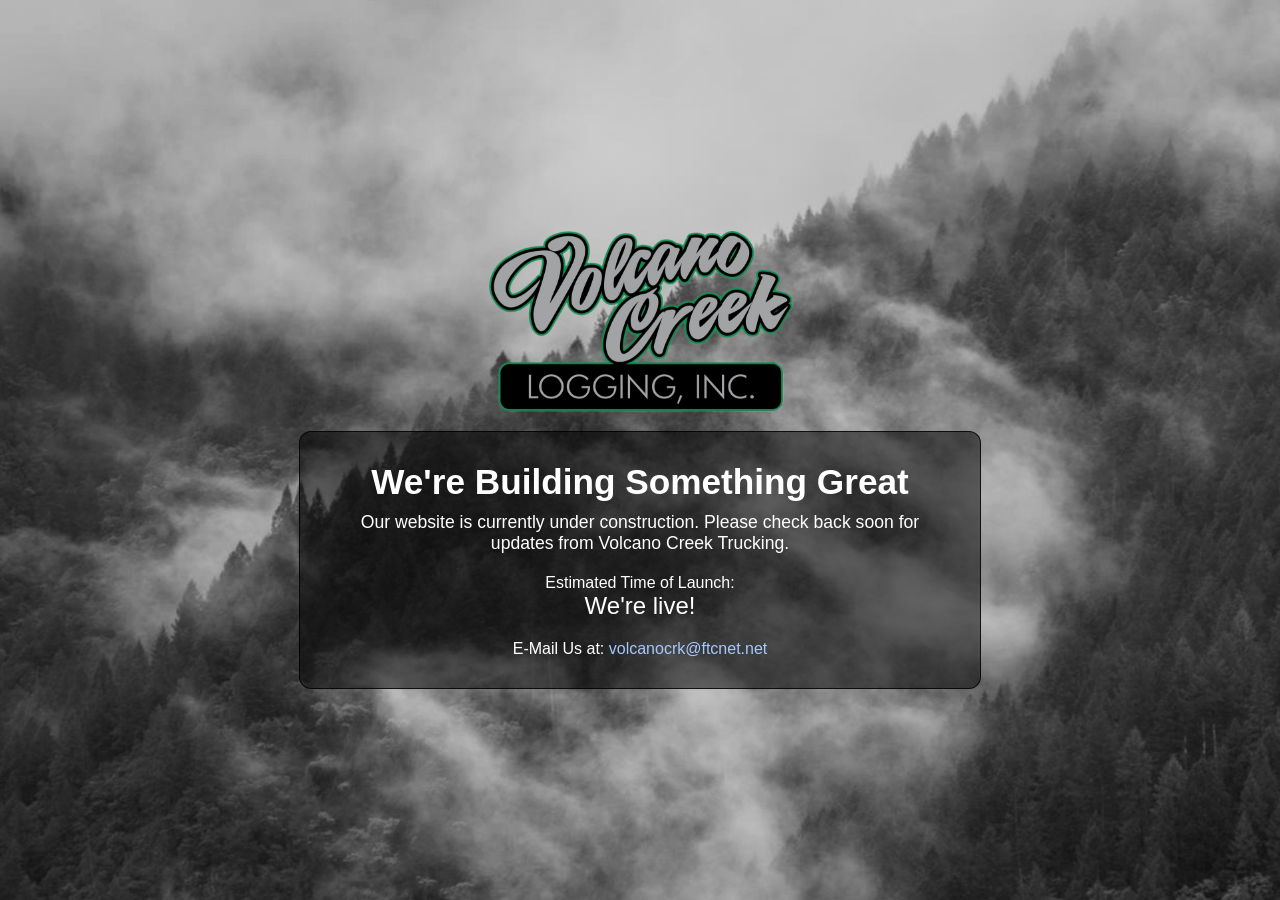
==== index.html @ 44ba660e "Uploading Files" ====
<!DOCTYPE html>
<html lang="en">
<head>
  <meta charset="UTF-8" />
  <meta name="viewport" content="width=device-width, initial-scale=1.0"/>
  <title>Volcano Creek Enterprises - Under Construction</title>
  <style>
    body {
      margin: 0;
      padding: 0;
      background-image: url(./assets/logging-bg.jpg);
      background-repeat: no-repeat;
  	  background-size: cover;
  	  background-position: 0% 50%;
      font-family: 'Segoe UI', Tahoma, Geneva, Verdana, sans-serif;
      color: white;
      display: flex;
      align-items: center;
      justify-content: center;
      height: 100vh;
      text-align: center;
    }

    .container {
      background: rgba(0, 0, 0, 0.5);
      padding: 20px 40px;
      border: 1px solid rgba(0, 0, 0, 0.8);
      border-radius: 12px;
      max-width: 600px;
      /* width: 90%; */
      @media (max-width: 840px) {
        margin: 0 10px;
      }
    }

    h1 {
        font-size: 2.2em;
        margin: 10px 0;
    }

    p {
      font-size: 1.1em;
      margin: 10px 0;
    }

    .countdown {
      font-size: 1.5em;
    }

    .timer {
        margin: 20px 0;
    }

    .contact {
      margin-top: 20px;
      font-size: 1em;
    }

    a {
      color: #a5c8ff;
      text-decoration: none;
    }

    a:hover {
      text-decoration: underline;
    }

    .logo {
  	  padding: 10px 0;
  	  text-align: center;
 	    height: 200px;
    }

    .logo img {
  	  height: 100%;
    }
  </style>
</head>
<body>
    <div class="flex">
        <div class="logo">
            <img src="./assets/vc-logging.png" alt="VC Logging Logo">
        </div>
        <div class="container">
            <h1>We're Building Something Great</h1>
            <p>Our website is currently under construction.
                Please check back soon for updates from Volcano Creek Trucking.
            </p>
  
            <div class="timer">
                <span>Estimated Time of Launch:</span>
                <div class="countdown" id="countdown">
                    Launching in...
                </div>
            </div>
            <p class="contact">
                E-Mail Us at: <a href="mailto:volcanocrk@ftcnet.net">volcanocrk@ftcnet.net</a>
            </p>
        </div>
    </div>


  <script>
    // Set launch date (YYYY-MM-DD)
    const launchDate = new Date("2025-06-08T00:00:00").getTime();

    const countdownEl = document.getElementById("countdown");

    const timer = setInterval(() => {
      const now = new Date().getTime();
      const distance = launchDate - now;

      if (distance <= 0) {
        countdownEl.innerHTML = "We're live!";
        clearInterval(timer);
        return;
      }

      const days = Math.floor(distance / (1000 * 60 * 60 * 24));
      const hours = Math.floor((distance % (1000 * 60 * 60 * 24)) / (1000 * 60 * 60));
      const minutes = Math.floor((distance % (1000 * 60 * 60)) / (1000 * 60));
      const seconds = Math.floor((distance % (1000 * 60)) / 1000);

      countdownEl.innerHTML = `${days}d ${hours}h ${minutes}m ${seconds}s`;
    }, 1000);
  </script>
</body>
</html>
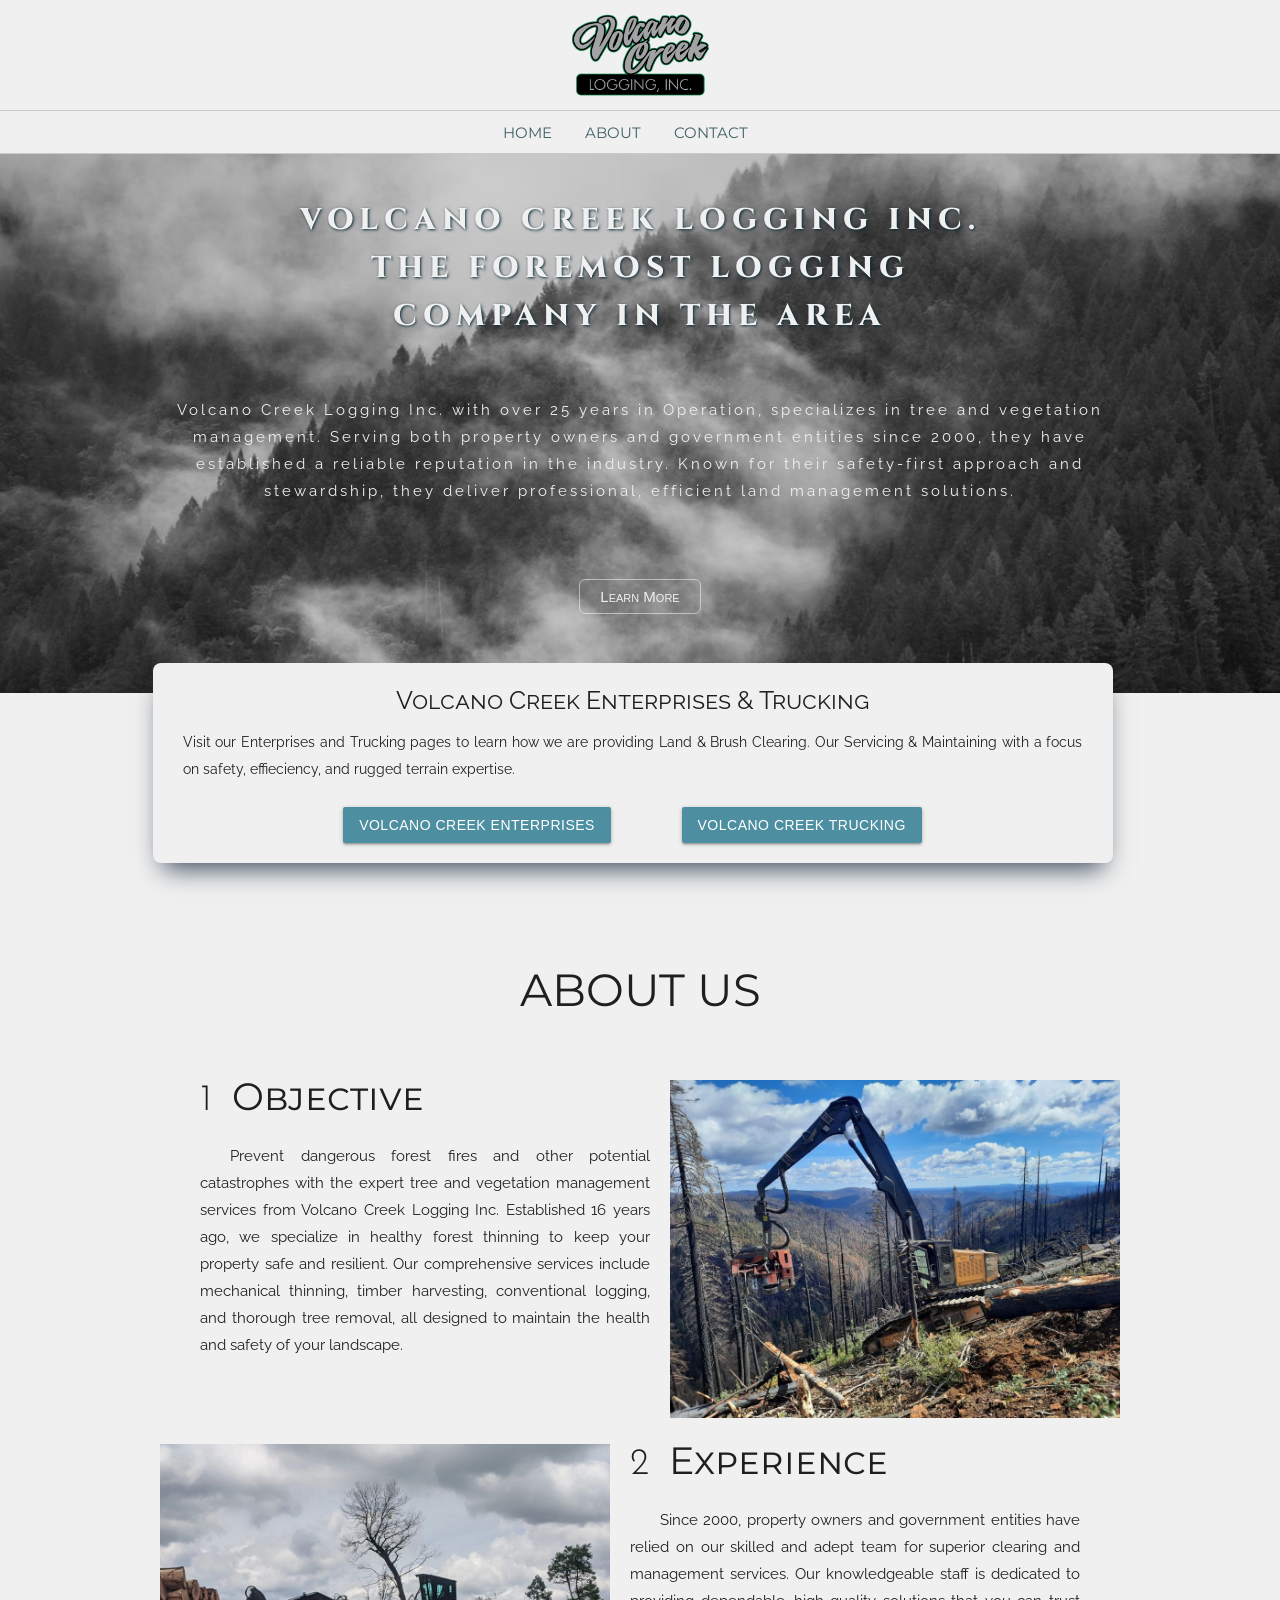
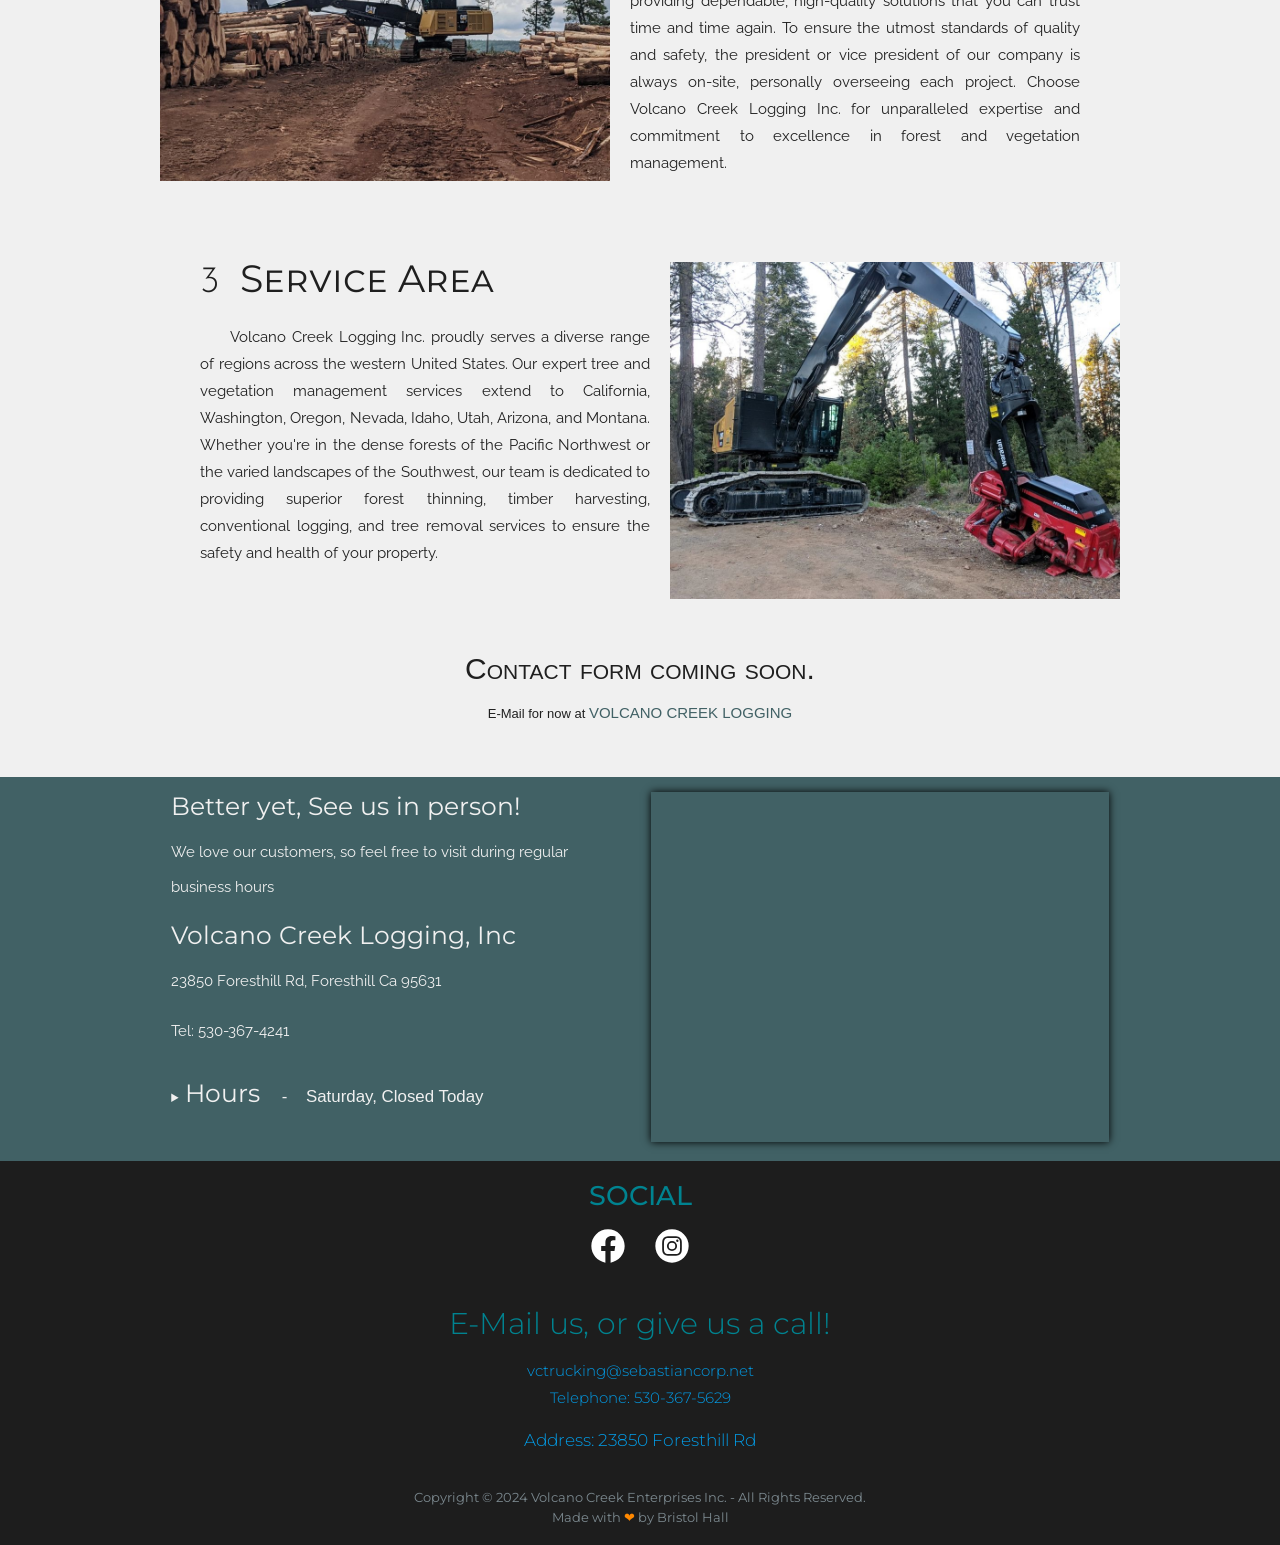
==== commit 948b2c7c: "none" ====
--- a/index.html
+++ b/index.html
@@ -1,129 +1,258 @@
 <!DOCTYPE html>
 <html lang="en">
 <head>
-  <meta charset="UTF-8" />
-  <meta name="viewport" content="width=device-width, initial-scale=1.0"/>
-  <title>Volcano Creek Enterprises - Under Construction</title>
-  <style>
-    body {
-      margin: 0;
-      padding: 0;
-      background-image: url(./assets/logging-bg.jpg);
-      background-repeat: no-repeat;
-  	  background-size: cover;
-  	  background-position: 0% 50%;
-      font-family: 'Segoe UI', Tahoma, Geneva, Verdana, sans-serif;
-      color: white;
-      display: flex;
-      align-items: center;
-      justify-content: center;
-      height: 100vh;
-      text-align: center;
-    }
-
-    .container {
-      background: rgba(0, 0, 0, 0.5);
-      padding: 20px 40px;
-      border: 1px solid rgba(0, 0, 0, 0.8);
-      border-radius: 12px;
-      max-width: 600px;
-      /* width: 90%; */
-      @media (max-width: 840px) {
-        margin: 0 10px;
-      }
-    }
-
-    h1 {
-        font-size: 2.2em;
-        margin: 10px 0;
-    }
-
-    p {
-      font-size: 1.1em;
-      margin: 10px 0;
-    }
-
-    .countdown {
-      font-size: 1.5em;
-    }
-
-    .timer {
-        margin: 20px 0;
-    }
-
-    .contact {
-      margin-top: 20px;
-      font-size: 1em;
-    }
-
-    a {
-      color: #a5c8ff;
-      text-decoration: none;
-    }
-
-    a:hover {
-      text-decoration: underline;
-    }
-
-    .logo {
-  	  padding: 10px 0;
-  	  text-align: center;
- 	    height: 200px;
-    }
-
-    .logo img {
-  	  height: 100%;
-    }
-  </style>
+    <meta charset="UTF-8">
+    <meta name="viewport" content="width=device-width, initial-scale=1.0">
+    <link rel="preconnect" href="https://fonts.googleapis.com">
+    <link rel="preconnect" href="https://fonts.gstatic.com" crossorigin>
+    <link href="https://fonts.googleapis.com/css2?family=Josefin+Sans:ital,wght@0,100..700;1,100..700&family=Montserrat:ital,wght@0,100..900;1,100..900&family=Patua+One&family=Raleway:ital,wght@0,100..900;1,100..900&display=swap" rel="stylesheet">
+    <link href="https://fonts.googleapis.com/css2?family=Cinzel:wght@400..900&display=swap" rel="stylesheet">
+    <link href="https://fonts.googleapis.com/icon?family=Material+Icons" rel="stylesheet">
+    <link rel="stylesheet" href="./css/materialize.min.css">
+    <link rel="stylesheet" href="./css/light-theme.css">
+    <link rel="stylesheet" href="./css/main.css">
+    <title>Volcano Creek Logging</title>
 </head>
 <body>
-    <div class="flex">
+    <header class="header">
         <div class="logo">
-            <img src="./assets/vc-logging.png" alt="VC Logging Logo">
-        </div>
+            <a href="../volcano-creek-ent/index.html">
+                <img src="./assets/vc-logging.png" alt="VC Logging Logo">
+            </a>
+        </div>
+        <div class="menu">
+            <div class="container">
+                <ul class="h-font navi">
+                    <li class="menu-li"><a class="" href="index.html" active>Home</a></li>
+                    <li class="menu-li"><a class="" href="#about">About</a></li>
+                    <li class="menu-li"><a class="" href="#contact">Contact</a></li>
+                    <li class="menu-li" style="display: none;"><a href="#">Jobs</a></li>
+                </ul>
+            </div>
+        </div>
+    </header>
+
+    <section class="logging-title">
+        <div class="business-title logging-bg">
+            <div class="container">
+                <div class="description-header-logging patua">
+                    <h2>Volcano Creek Logging Inc.</h2>
+                    <h2>The Foremost Logging</h2>
+                    <h2>Company in the Area</h2>
+                    <div class="description p-font">
+                        <p> 
+                            Volcano Creek Logging Inc. with over 25 years in Operation, specializes in tree and vegetation management.
+                            Serving both property owners and government entities since 2000, they have established a reliable reputation in the industry.
+                            Known for their safety-first approach and stewardship, they deliver professional, efficient land management solutions.
+                        </p>
+                    </div>
+                    <a href="#about"><button class="over-img-btn desc-btn montserrat">Learn More</button></a>
+                </div>
+            </div>
+        </div>
+    </section>
+
+    <section class="page-links">
+        <div class="container company-links">
+            <div class="links-description p-font">
+                <h5>Volcano Creek Enterprises & Trucking</h4>
+                <p>
+                    Visit our Enterprises and Trucking pages to learn how we are providing Land & Brush Clearing.
+                    Our Servicing & Maintaining with a focus on safety, effieciency, and rugged terrain expertise.
+                </p>
+            </div>
+            <div class="company-links-btns">
+                <div class="enterprises-btn">
+                    <a href="https://www.volcanocreekenterprises.com"><button class="btn-links btn waves-effect waves-light">Volcano Creek Enterprises</button></a>
+                </div>
+                <div class="trucking-btn">
+                    <a href="https://www.volcanocreektrucking.com"><button class="btn-links btn waves-effect waves-light">Volcano Creek Trucking</button></a>
+                </div>
+            </div>
+        </div>
+    </section>
+
+    <section class="about-logging" id="about">
         <div class="container">
-            <h1>We're Building Something Great</h1>
-            <p>Our website is currently under construction.
-                Please check back soon for updates from Volcano Creek Trucking.
+            <h1 class="about-us h-font">About Us</h1>
+            <div class="objective p-font">
+                <a href="./img/slider1.jpg" class="images">
+                    <img src="./img/slider1.jpg" alt="Volcano Creek Work">
+                </a>
+                <h2 class="number-font p-heading-number">1<span class="p-heading h-font">Objective</span></h2>
+                <p>
+                    Prevent dangerous forest fires and other potential catastrophes with the expert 
+                    tree and vegetation management services from Volcano Creek Logging Inc. 
+                    Established 16 years ago, we specialize in healthy forest thinning to keep your 
+                    property safe and resilient. Our comprehensive services include 
+                    mechanical thinning, timber harvesting, conventional logging, and thorough tree removal, 
+                    all designed to maintain the health and safety of your landscape.
+                </p>
+            </div>
+            <div class="experience p-font">
+                <a href="./img/slider2.jpg" class="images">
+                    <img src="./img/slider2.jpg" alt="Volcano Creek Work">
+                </a>
+                <h2 class="number-font p-heading-number">2<span class="p-heading h-font">Experience</span></h2>
+                <p>
+                    Since 2000, property owners and government entities have relied on our
+                    skilled and adept team for superior clearing and management services.
+                    Our knowledgeable staff is dedicated to providing dependable, high-quality solutions
+                    that you can trust time and time again. To ensure the utmost standards of quality and safety,
+                    the president or vice president of our company is always on-site, personally overseeing each project.
+                    Choose Volcano Creek Logging Inc. for unparalleled expertise and commitment to excellence
+                    in forest and vegetation management.
+                </p>
+            </div>
+            <div class="service-area p-font">
+                <a href="./img/slider4.jpg" class="images">
+                    <img src="./img/slider4.jpg" alt="Volcano Creek Work">
+                </a>
+                <h2 class="number-font p-heading-number">3<span class="p-heading h-font">Service Area</span></h2>
+                <p>
+                    Volcano Creek Logging Inc. proudly serves a diverse range of regions across the western United States.
+                    Our expert tree and vegetation management services extend to California, Washington, Oregon, Nevada,
+                    Idaho, Utah, Arizona, and Montana. Whether you're in the dense forests of the Pacific Northwest
+                    or the varied landscapes of the Southwest, our team is dedicated to providing superior forest thinning,
+                    timber harvesting, conventional logging, and tree removal services to ensure the safety and health of your property.
+                </p>
+            </div>
+        </div>
+    </section>
+
+    <section class="contact-us" id="contact">
+        <div class="container form-container" style="text-align: center;">
+            <h1 class="contact h-font" style="display: none;">Contact Us</h1>
+            <!-- Temporary for Contact form -->
+            <h4 style="font-variant: small-caps; font-size: 2rem;">Contact form coming soon.</h4>
+            <p>E-Mail for now at <a href="mailto:lcollins@volcanocreeklogging.com"
+                onmouseover="this.style.textDecoration='underline';" 
+                onmouseout="this.style.textDecoration='none';">Volcano Creek Logging</a>
             </p>
-  
-            <div class="timer">
-                <span>Estimated Time of Launch:</span>
-                <div class="countdown" id="countdown">
-                    Launching in...
-                </div>
-            </div>
-            <p class="contact">
-                E-Mail Us at: <a href="mailto:volcanocrk@ftcnet.net">volcanocrk@ftcnet.net</a>
-            </p>
-        </div>
-    </div>
-
-
-  <script>
-    // Set launch date (YYYY-MM-DD)
-    const launchDate = new Date("2025-06-08T00:00:00").getTime();
-
-    const countdownEl = document.getElementById("countdown");
-
-    const timer = setInterval(() => {
-      const now = new Date().getTime();
-      const distance = launchDate - now;
-
-      if (distance <= 0) {
-        countdownEl.innerHTML = "We're live!";
-        clearInterval(timer);
-        return;
-      }
-
-      const days = Math.floor(distance / (1000 * 60 * 60 * 24));
-      const hours = Math.floor((distance % (1000 * 60 * 60 * 24)) / (1000 * 60 * 60));
-      const minutes = Math.floor((distance % (1000 * 60 * 60)) / (1000 * 60));
-      const seconds = Math.floor((distance % (1000 * 60)) / 1000);
-
-      countdownEl.innerHTML = `${days}d ${hours}h ${minutes}m ${seconds}s`;
-    }, 1000);
-  </script>
+            <!-- End of Temporary -->
+            <div class="row" style="display: none;">
+                <form id="msgForm" class="col s12 center-align" method="POST" action="./send-email.php">
+                    <div class="row">
+                        <div class="input-field col s12">
+                            <i class="material-icons prefix">account_circle</i>
+                            <input id="msg-name" type="text" class="validate" name="name" required>
+                            <label for="msg-name">Name</label>
+                        </div>
+                    </div>
+                    <div class="row">
+                        <div class="input-field col s12">
+                            <i class="material-icons prefix">email</i>
+                            <input id="msg-email" type="email" class="validate" name="email" required>
+                            <label for="msg-email">Email</label>
+                        </div>
+                    </div>
+                    <div class="row">
+                        <div class="input-field col s12">
+                            <i class="material-icons prefix">message</i>
+                            <textarea id="msg-textarea1" class="materialize-textarea" name="message" required></textarea>
+                            <label for="msg-textarea1">Message</label>
+                        </div>
+                    </div>
+                    <div class="input-field center">
+                        <button class="btn waves-effect waves-light" type="submit" for="msgForm">Submit</button>
+                    </div>
+                </form>
+            </div>
+        </div>
+    </section>
+        <div class="info-bg">
+            <div class="container">
+                <div class="row row-footer">
+                    <div class="col s12 m6">
+                        <div class="cont1">
+                            <h5 class="h-font">Better yet, See us in person!</h5>
+                            <p class="p-font">We love our customers, so feel free to visit during regular business hours</p>
+                        </div>
+                        <div class="cont1">
+                            <h5 class="h-font">Volcano Creek Logging, Inc</h5>
+                            <p class="p-font">23850 Foresthill Rd, Foresthill Ca 95631</p>
+                            <p class="p-font">Tel: 530-367-4241</p>
+                        </div>
+                        <div class="cont1">
+                            <details id="smooth">
+                                <summary>
+                                    <h5 class="h-font details-h5">Hours</h5>
+                                    <span class="details-day-open">- &nbsp;&nbsp;&nbsp;<span id="open-closed"></span></span>
+                                </summary>
+                                <div class="det-content">
+                                    <p class="day">Monday: </span><span class="hrs">8:00 am - 5:00 pm</p>
+                                    <p class="day">Tuesday: </span><span class="hrs">9:00 am - 5:00 pm</p>
+                                    <p class="day">Wednesday: </span><span class="hrs">9:00 am - 5:00 pm</p>
+                                    <p class="day">Thursday: </span><span class="hrs">9:00 am - 5:00 pm</p>
+                                    <p class="day">Friday: </span><span class="hrs">9:00 am - 5:00 pm</p>
+                                    <p class="day">Saturday: </span><span class="hrs clsd">Closed</p>
+                                    <p class="day">Sunday: </span><span class="hrs clsd">Closed</p>
+                                </div>
+                            </details>
+                        </div>
+                    </div>
+                    <div class="col s12 m6">
+                        <div class="map">
+                            <iframe 
+                                id="map"
+                                width="100%" 
+                                height="350" 
+                                frameborder="0" 
+                                scrolling="no" 
+                                marginheight="0" 
+                                marginwidth="0" 
+                                src="https://maps.google.com/maps?width=100%25&amp;height=350&amp;hl=en&amp;q=23850%20Foresthill%20Rd,%20Foresthill,%20CA%2095631+(Volcano%20Creek%20Enterprises%20Inc.)&amp;t=k&amp;z=17&amp;ie=UTF8&amp;iwloc=B&amp;output=embed">
+                            </iframe>
+                        </div>
+                    </div>
+                </div>
+            </div>
+        </div>
+
+        <footer class="footer">
+            <div class="social">
+                <h2>Social</h2>
+                <div class="icons">
+                    <div class="fb">
+                        <a href="https://www.facebook.com/VolcanoCreekEnterprisesForesthill" target="_blank">
+                            <svg viewBox="0 0 24 24" fill="white" width="40" height="40" data-ux="IconSocial" class="x-el x-el-svg c1-1 c1-2 c1-5c c1-1e c1-2c c1-9i c1-9j c1-4y c1-b c1-c c1-9k c1-9l c1-d c1-9m c1-9n c1-9o c1-9p c1-70 c1-x c1-7o c1-w c1-e c1-f c1-g"><path fill-rule="evenodd" d="M22 12.061C22 6.505 17.523 2 12 2S2 6.505 2 12.061c0 5.022 3.657 9.184 8.438 9.939v-7.03h-2.54v-2.91h2.54V9.845c0-2.522 1.492-3.915 3.777-3.915 1.094 0 2.238.197 2.238.197v2.476h-1.26c-1.243 0-1.63.775-1.63 1.57v1.888h2.773l-.443 2.908h-2.33V22c4.78-.755 8.437-4.917 8.437-9.939z"></path></svg>
+                         </a>
+                    </div>
+                    <div class="insta">
+                         <a href="https://www.instagram.com/volcano_creek_logging_inc" target="_blank">
+                             <svg viewBox="0 0 24 24" fill="white" width="40" height="40" data-ux="IconSocial" class="x-el x-el-svg c1-1 c1-2 c1-5c c1-1e c1-2c c1-9i c1-9j c1-4y c1-b c1-c c1-9k c1-9l c1-d c1-9m c1-9n c1-9o c1-9p c1-70 c1-x c1-7o c1-w c1-e c1-f c1-g"><path d="M16.604 8.516c.13.35.198.719.203 1.091.033.622.033.811.033 2.386 0 1.574-.004 1.763-.033 2.385a3.273 3.273 0 0 1-.203 1.091 1.956 1.956 0 0 1-1.12 1.12c-.35.13-.719.198-1.091.204-.622.032-.811.032-2.386.032-1.574 0-1.763-.003-2.385-.032a3.273 3.273 0 0 1-1.091-.204 1.956 1.956 0 0 1-1.12-1.12 3.273 3.273 0 0 1-.204-1.09c-.032-.623-.032-.812-.032-2.386 0-1.575.003-1.764.032-2.386.006-.372.074-.741.204-1.09a1.956 1.956 0 0 1 1.12-1.12c.35-.13.718-.199 1.09-.204.623-.033.812-.033 2.386-.033 1.575 0 1.764.004 2.386.033.372.005.741.074 1.09.203.515.2.922.606 1.12 1.12zM12 15.033a3.033 3.033 0 1 0 0-6.066 3.033 3.033 0 0 0 0 6.066zm3.153-5.477a.71.71 0 1 0 0-1.418.71.71 0 0 0 0 1.418zM12 13.967a1.967 1.967 0 1 1 0-3.934 1.967 1.967 0 0 1 0 3.934zM12 2C6.477 2 2 6.477 2 12s4.477 10 10 10 10-4.477 10-10A10 10 0 0 0 12 2zm5.87 12.433c-.01.49-.102.974-.274 1.432a3.018 3.018 0 0 1-1.727 1.728 4.335 4.335 0 0 1-1.433.272c-.629.03-.829.037-2.432.037-1.604 0-1.819 0-2.433-.037a4.335 4.335 0 0 1-1.433-.272 3.018 3.018 0 0 1-1.727-1.728 4.335 4.335 0 0 1-.273-1.432c-.029-.63-.036-.83-.036-2.433 0-1.604 0-1.818.036-2.433.01-.49.102-.974.273-1.432a3.018 3.018 0 0 1 1.727-1.728 4.335 4.335 0 0 1 1.433-.272c.629-.03.829-.037 2.433-.037 1.603 0 1.818 0 2.432.037.49.009.974.101 1.433.272.794.307 1.42.934 1.727 1.728.172.458.264.943.273 1.432.03.63.036.83.036 2.433 0 1.604-.007 1.804-.036 2.433z"></path></svg>
+                        </a>
+                    </div>
+                </div>
+                 <div class="info">
+                    <span class="email-us">E-Mail us, or give us a call!</span>
+                    <p><a href="mailto:vctrucking@sebastiancorp.net">vctrucking@sebastiancorp.net</a> <br> <a href="tel:5303675629">Telephone: 530-367-5629</a></p>
+                    <p class="addy"><a href="https://www.google.com/maps/search/?api=1&query=Volcano+Creek+Enterprises" target="_blank">Address: 23850 Foresthill Rd</a></p>
+                </div>
+            </div>
+            <div class="cp">
+                <p class="copy">Copyright &#169; 2024 Volcano Creek Enterprises Inc. - All Rights Reserved.</p>
+                <p class="copy">Made with <span class="heart">&#10084;</span> by Bristol Hall</p>
+            </div>
+        </footer>
+
+    <script src="./js/materialize.min.js"></script>
+    <script src="./js/views.js"></script>
+    <script src="./js/animate.js"></script>
+    <script src="./js/script.js"></script>
+    <script>
+        let views = [],
+            triggers = document.querySelectorAll('.images');
+        [].forEach.call(triggers, (element, index) => {
+            views[index] = new Views(element, {
+                defaultTheme: true,
+                prefix: 'light',
+                loader: 'Loading...',
+                anywhereToClose: true,
+                openAnimationDuration: 400,
+                closeAnimationDuration: 400
+            });
+        });
+    </script>
 </body>
-</html>
-
+</html>
--- a/css/light-theme.css
+++ b/css/light-theme.css
@@ -0,0 +1,136 @@
+@-webkit-keyframes zoomIn {
+    from {
+        opacity: 0;
+        -webkit-transform: scale3d(.3, .3, .3);
+                transform: scale3d(.3, .3, .3);
+    }
+
+    50% {
+        opacity: 1;
+    }
+}
+@keyframes zoomIn {
+    from {
+        opacity: 0;
+        -webkit-transform: scale3d(.3, .3, .3);
+                transform: scale3d(.3, .3, .3);
+    }
+
+    50% {
+        opacity: 1;
+    }
+}
+@-webkit-keyframes zoomOut {
+    from {
+        opacity: 1;
+    }
+
+    50% {
+        opacity: 0;
+        -webkit-transform: scale3d(.3, .3, .3);
+                transform: scale3d(.3, .3, .3);
+    }
+
+    to {
+        opacity: 0;
+    }
+}
+@keyframes zoomOut {
+    from {
+        opacity: 1;
+    }
+
+    50% {
+        opacity: 0;
+        -webkit-transform: scale3d(.3, .3, .3);
+                transform: scale3d(.3, .3, .3);
+    }
+
+    to {
+        opacity: 0;
+    }
+}
+@-webkit-keyframes backgroundFadeIn {
+    from {
+        background-color: #000;
+        opacity: 0;
+    }
+
+    to {
+        opacity: .75;
+    }
+}
+@keyframes backgroundFadeIn {
+    from {
+        background-color: #000;
+        opacity: 0;
+    }
+
+    to {
+        opacity: .75;
+    }
+}
+@-webkit-keyframes backgroundFadeOut {
+    from {
+        background-color: #000;
+        opacity: .75;
+    }
+
+    to {
+        opacity: 0;
+    }
+}
+@keyframes backgroundFadeOut {
+    from {
+        background-color: #000;
+        opacity: .75;
+    }
+
+    to {
+        opacity: 0;
+    }
+}
+
+
+.light-views-opening .light-views-background {
+    -webkit-animation: backgroundFadeIn .3s ease-in;
+            animation: backgroundFadeIn .3s ease-in;
+    -webkit-animation-fill-mode: both;
+            animation-fill-mode: both;
+}
+.light-views-closing .light-views-background {
+    -webkit-animation: backgroundFadeOut .3s ease-in .1s;
+            animation: backgroundFadeOut .3s ease-in .1s;
+    -webkit-animation-fill-mode: both;
+            animation-fill-mode: both;
+}
+.light-views-content {
+    position: absolute;
+    top: 0;
+    left: 0;
+    width: 100%;
+    height: 100%;
+}
+.light-views-opening .light-views-content {
+    -webkit-animation: zoomIn .3s ease-in .1s;
+            animation: zoomIn .3s ease-in .1s;
+    -webkit-animation-fill-mode: both;
+            animation-fill-mode: both;
+}
+
+.light-views-closing .light-views-content {
+    -webkit-animation: zoomOut .3s ease-in;
+            animation: zoomOut .3s ease-in;
+    -webkit-animation-fill-mode: both;
+            animation-fill-mode: both;
+}
+
+.light-views-loader {
+    position: absolute;
+    top: 50%;
+    left: 50%;
+    -webkit-transform: translate(-50%,-50%);
+        -ms-transform: translate(-50%,-50%);
+            transform: translate(-50%,-50%);
+    display: block;
+}
--- a/css/main.css
+++ b/css/main.css
@@ -0,0 +1,778 @@
+/* Test for logging and trucking */
+:root {
+	--main-bg: rgb(240, 240, 240);
+	--dark-text-bg: rgb(8, 42, 53);
+	--secondary-bg: rgb(65, 97, 101);
+	--form-focus: rgb(78, 142, 161);
+	--french-gray-1: rgb(172, 176, 189);
+	--french-gray-2: rgb(202, 198, 210);
+	--alpha: 0.5;
+}
+
+* {
+  	box-sizing: border-box;
+}
+
+.images {
+  -webkit-transition: background-color .2s ease-in, border-color .2s ease-in, color .2s ease-in;
+          transition: background-color .2s ease-in, border-color .2s ease-in, color .2s ease-in;
+}
+
+html {
+  	scroll-behavior: smooth;
+  	overflow-x: hidden;
+  	height: 100%;
+}
+
+body {
+  	height: 100%;
+  	margin: 0;
+  	padding: 0;
+  	line-height: 1.8rem;
+  	background-color: var(--main-bg);
+  	font-size: 13px;
+}
+
+/* Fonts */
+.number-font {
+  	font-family: "Josefin Sans", sans-serif;
+  	font-optical-sizing: auto;
+  	font-weight: 300;
+  	font-style: normal;
+}
+
+.p-font {
+  	font-family: "Raleway", sans-serif;
+  	font-optical-sizing: auto;
+  	font-weight: 400;
+  	font-style: normal;
+}
+
+.h-font {
+  	font-family: "Montserrat", sans-serif;
+  	font-optical-sizing: auto;
+  	font-weight: 400;
+  	font-style: normal;
+}
+
+.patua {
+  	font-family: "Patua One", serif;
+  	font-weight: 400;
+  	font-style: normal;
+}
+/* End of Fonts */
+
+/* Header and Nav */
+.logo {
+  	padding: 10px 0;
+  	text-align: center;
+ 	height: 110px;
+}
+
+.logo img {
+  	height: 100%;
+}
+
+.menu {
+  	font-size: 12px;
+  	text-transform: uppercase;
+  	font-weight: 700;
+  	border-top: 1px solid var(--french-gray-2);
+  	border-bottom: 1px solid var(--french-gray-2);
+}
+
+.container {
+  	width: 100%;
+  	max-width: 960px;
+  	margin: 0 auto;
+}
+
+.container ul {
+  	/* display: block; */
+  	text-align: center;
+  	padding: 0;
+  	margin: 0;
+}
+
+.container ul .menu-li {
+	box-sizing: border-box;
+  	display: inline-block;
+  	margin: 4px 30px 2px 0;
+  	padding: 4px 0;
+}
+
+.container ul .menu-li:last-child {
+  	display: inline-block;
+  	margin: 4px 0 2px 0;
+  	padding: 4px 0;
+}
+
+.display-fix ul .menu-li {
+	margin: 0;
+}
+
+.container a {
+  	line-height: 1.8rem;
+  	color: var(--secondary-bg);
+  	font-size: 1rem;
+  	text-decoration: none;
+  	text-transform: uppercase;
+}
+
+.navi li:hover {
+	/* outline: 0.1rem inset var(--secondary-bg); */
+	box-shadow: inset 0px -2px 0px rgba(65, 97, 101, 0.8);
+}
+
+.navi li.active {
+  	box-shadow: inset 0px -3px 2px -2px var(--secondary-bg);
+}
+/* End of Header and Nav */
+
+/* Business Title and intro */
+.enterprises-title, .logging-title, .trucking-title, .career-title {
+  	background-color: var(--dark-text-bg);
+}
+
+.enterprises-bg {
+	background-image: url(../assets/bg.jpg);
+}
+.trucking-bg {
+	background-image: url(../assets/trucking-bg-2.jpg);
+}
+.logging-bg {
+	background-image: url(../assets/logging-bg.jpg);
+}
+.careers-bg {
+	background-image: url(../assets/career-bg.jpg);
+}
+.box {
+	backdrop-filter: blur(3px);
+}
+
+.business-title {
+  	/* background-image: url(../assets/logging-bg.jpg); */
+  	background-repeat: no-repeat;
+  	background-size: cover;
+  	background-position: 0% 50%;
+  	height: 100%;
+}
+
+.description-header-logging, .description-header-trucking, .description-header-career, .description-header-enterprises {
+  	text-transform: uppercase;
+  	letter-spacing: 6px;
+  	text-align: center;
+  	padding: 50px 0 80px 0;
+}
+
+.description-header-enterprises h2, .description-header-trucking h2, .description-header-logging h2, .description-header-career h2 {
+	/* font-family: "Montserrat", sans-serif; */
+	/* font-family: "Raleway", sans-serif; */
+  	font-family: "Cinzel", serif;
+	font-optical-sizing: auto;
+	font-size: 2rem;
+	color: var(--main-bg);
+	font-weight: 800;
+	text-shadow: 1px 1px 3px var(--dark-text-bg);
+	margin: 0 0 15px 0;
+}
+
+.description-header-career h3 {
+	font-family: "Cinzel", serif;
+	font-optical-sizing: auto;
+	font-size: 1.25rem;
+	color: var(--main-bg);
+	font-weight: 600;
+	text-shadow: 1px 1px 3px var(--dark-text-bg);
+	margin: 0 0 15px 0;
+}
+
+.description {
+  	padding-top: 34px;
+}
+
+.description p {
+  	font-size: 1rem;
+  	font-weight: normal;
+  	letter-spacing: 3px;
+  	color: var(--main-bg);
+  	text-transform: none;
+	z-index: 2;
+	@media (max-width: 840px) {
+		padding: 0 10px;
+	}
+}
+
+.page-links {
+	position: relative;
+	padding: 100px 0;
+	@media (max-width: 990px) {
+
+		padding-bottom: 150px;
+	}
+}
+
+.company-links {
+	display: flex;
+	justify-content: center;
+	flex-direction: column;
+	align-items: center;
+	border-radius: 8px;
+	box-shadow: rgb(52, 67, 85) 0px 15px 25px -10px;
+	height: 100%;
+	/* width: 100%; */
+	/* max-width: 1004px; */
+	background-color: var(--main-bg);
+	position: absolute;
+	top: -30px;
+	left: calc((100vw - 975px)/2);
+	padding: 0 30px;
+	@media (max-width: 990px) {
+		height: auto;
+		padding: 15px 30px;
+		left: 15px;
+		width: calc(100vw - 30px);
+	}
+}
+
+.links-description h5 {
+	font-variant: small-caps;
+	text-align: center;
+	margin-top: 0.912rem;
+}
+
+.links-description p {
+	text-align: justify;
+	font-size: 0.94rem;
+}
+
+.company-links-btns {
+	width: 80%;
+	display: flex;
+	flex-direction: row;
+	justify-content: space-evenly;
+	flex-wrap: wrap;
+	@media (max-width: 750px) {
+		flex-direction: column;
+		align-items: center;
+		width: 240px;
+	}
+}
+
+.enterprises-btn, .logging-btn, .trucking-btn {
+	padding: 10px 0;
+}
+
+.btn-links{
+	@media (max-width: 990px) {
+		font-size: .85rem;
+	}
+}
+
+.core-services .container h4 {
+	text-align: center;
+	font-family: "Cinzel", serif;
+	font-optical-sizing: auto;
+	font-variant: small-caps;
+	font-weight: 500;
+}
+
+.core-services .core-li {
+	display: inline-block;
+	text-align: center;
+	font-size: 14px;
+	margin: 0 15px;
+}
+
+.core-services {
+	height: auto;
+	@media (max-width: 990px) {
+		padding-top: 130px;
+	}
+}
+
+.core-li {
+	transition: transform 0.2s ease-in;
+}
+
+.core-li:hover {
+	color: var(--form-focus);
+	transform: scale(1.15);
+	cursor: default;
+}
+
+.career-desc {
+	padding-top: 10px;
+}
+
+.career-desc p {
+	color: rgb(255, 255, 255);
+	text-shadow: 1px 1px 2px rgb(0, 0, 0);
+}
+
+.over-img-btn {
+  	background: rgba(0, 0, 0, 0);
+  	color: var(--main-bg);
+  	font-size: 1rem;
+  	border-radius: 5px;
+  	border-style: none;
+  	outline: rgba(255, 255, 255, .5) solid 0.5px;
+  	padding: 8px 20px;
+  	font-variant: small-caps;
+}
+
+.over-img-btn:hover {
+  	cursor: pointer;
+  	color: var(--dark-text-bg);
+  	background: var(--main-bg);
+  	outline: var(--french-gray-1) solid 0.5px;
+}
+
+.over-img-btn:active {
+ 	background: var(--main-bg);
+  	box-shadow: inset 1px 1px 2px var(--dark-text-bg);
+  	outline: var(--dark-text-bg);
+}
+
+.over-img-btn:visited {
+  	background: rgba(0, 0, 0, 0);
+}
+
+.desc-btn {
+  	margin-top: 60px;
+}
+/* End of Business Title and Intro */
+
+/* About us Section */
+.about-logging, .about-trucking {
+	height: auto;
+	@media (max-width: 990px) {
+		padding-top: 50px;
+	}
+}
+
+.about-us, .contact {
+  	text-transform: uppercase;
+  	text-align: center;
+  	font-size: 3rem;
+  	padding: 30px 0;
+}
+
+.about h2 {
+  	padding-left: 15px;
+}
+
+.p-heading-number {
+  	font-size: 2.5rem;
+}
+
+.p-heading {
+  	font-variant: small-caps;
+  	font-size: 2.5rem;
+  	padding-left: 20px;
+  	line-height: 1px;
+	@media (max-width: 768px) {
+		font-size: 2.25rem;
+	}
+}
+
+.objective,
+.experience,
+.service-area,
+.servicing,
+.reliability,
+.sustainable-land,
+.beautify-restore {
+  	margin-bottom: 50px;
+}
+
+.objective p,
+.experience p,
+.service-area p,
+.servicing p,
+.reliability p,
+.reducing-wildfires p,
+.enhance-wildfire p,
+.sustainable-land p,
+.hauling-services p,
+.beautify-restore p,
+.mechanic p {
+  	font-size: 1rem;
+  	text-indent: 30px;
+	text-align: justify;
+  	padding: 0 40px;
+}
+
+.mechanic p {
+	@media (max-width: 990px) {
+		padding: 0;
+	}
+}
+
+.objective p:last-child,
+.experience p:last-child,
+.service-area p:last-child,
+.servicing p:last-child,
+.reliability p:last-child,
+.reducing-wildfires p:last-child,
+.beautify-restore p:last-child,
+.sustainable-land p:last-child,
+.hauling-services p:last-child,
+.enhance-wildfire p:last-child {
+	padding-bottom: 35px;
+}
+
+.enhance-wildfire h2,
+.sustainable-land h2,
+.beautify-restore h2,
+.reducing-wildfires h2,
+.objective h2,
+.experience h2,
+.service-area h2,
+.servicing h2,
+.reliability h2,
+.hauling-services h2 {
+  	padding: 0 40px;
+}
+
+.servicing img, .enhance-wildfire img {
+	display: block;
+	width: 100%;
+	margin: 0 auto;
+}
+
+.objective img,
+.service-area img,
+.hauling-services img,
+.beautify-restore img {
+  	max-width: 450px;
+  	float: right;
+  	margin-left: 20px;
+}
+
+.experience img,
+.reliability img,
+.sustainable-land img,
+.reducing-wildfires img {
+  	max-width: 450px;
+  	float: left;
+  	margin-right: 20px;
+}
+
+.form-container {
+  	width: 80%;
+  	max-width: 700px;
+  	margin: 0 auto;
+}
+
+.form-container > h1, .form-container > p {
+	@media (max-width: 840px) {
+		padding: 0 10px;
+	}
+}
+
+.form-container > button {
+	@media (max-width: 840px) {
+		left: 10px;
+	}
+}
+
+.input-field .prefix.active  {
+  	color: var(--form-focus);
+}
+input[type=text]:not(.browser-default):focus:not([readonly]),
+input[type=email]:not(.browser-default):focus:not([readonly]),
+input[type=tel]:not(.browser-default):focus:not([readonly]),
+textarea.materialize-textarea:focus:not([readonly]) {
+  	border-bottom: 1px solid var(--form-focus);
+  	box-shadow: 0 1px 0 0 var(--form-focus);
+}
+input[type=text]:not(.browser-default):focus:not([readonly])+label,
+input[type=email]:not(.browser-default):focus:not([readonly])+label,
+input[type=tel]:not(.browser-default):focus:not([readonly])+label,
+textarea.materialize-textarea:focus:not([readonly])+label {
+  	color: var(--form-focus);
+}
+
+.two-form-field-div {
+	width: 50%;
+	@media (max-width: 840px) {
+		width: 100%;
+	}
+}
+
+.two-form-field {
+	display: flex;
+	flex-direction: row;
+	@media (max-width: 840px) {
+		flex-wrap: wrap;
+	}
+}
+
+.row {
+	@media (max-width: 840px) {
+		margin-bottom: 0;
+	}
+}
+
+#application .row .col {
+	@media (max-width: 840px) {
+		float: none;
+	}
+}
+
+#application .row .col.s12 {
+	margin-right: auto;
+	@media (max-width: 840px) {
+		width: 90%;
+	}
+}
+
+.btn {
+  	background-color: var(--form-focus);
+	z-index: 0;
+}
+
+.btn:hover {
+  	background-color: rgb(15, 57, 77);
+}
+
+.info-bg {
+  	background-color: var(--secondary-bg);
+  	color: var(--main-bg);
+  	width: 100%;
+  	margin-top: 50px;
+}
+
+.info-map-container {
+ 	display: block;
+  	margin: 0 auto;
+  	width: 1200px;
+}
+
+.cont1 {
+  	line-height: 35px;
+}
+
+.cont1 p {
+  	font-size: 1rem;
+}
+
+.cont1 .details-h5 {
+  	display: inline-block;
+}
+
+.cont1 .details-h5:hover {
+ 	cursor: pointer;
+}
+
+.details-day-open {
+  	padding-left: 18px;
+  	font-size: 1.125rem;
+}
+
+details {
+  	width: 100%;
+  	cursor: pointer;
+  	overflow: hidden;
+  	margin-bottom: .5rem;
+  	height: 100%;
+}
+
+
+
+details .day {
+  	font-size: 1.125rem;
+  	padding-left: 15px;
+  	font-variant-caps: small-caps;
+  	line-height: 20px;
+}
+
+details .hrs {
+  	padding-left: 20px;
+}
+
+details .clsd {
+  	width: 119px;
+  	text-align: center;
+}
+
+.row-footer {
+  	margin-left: auto;
+  	margin-right: auto;
+  	margin-bottom: 0;
+  	height: 100%;
+}
+
+.map {
+  	width: 100%;
+  	padding: 15px 0 10px 0;
+}
+
+#map {
+  	box-shadow: 0px 0px 8px black;
+}
+
+.footer {
+  	font-family: "Montserrat", sans-serif;
+  	/* position: absolute; */
+  	bottom: 0;
+  	left: 0;
+  	background: rgb(29, 29, 29);
+  	/* height: 400px; */
+ 	width: 100%;
+}
+
+.social > h2 {
+  	width: 100%;
+  	margin: 20px auto 30px auto;
+  	display: inline-block;
+  	font-weight: 500;
+  	font-size: 1.8rem;
+  	text-align: center;
+  	color: #008390;
+  	text-transform: uppercase;
+}
+
+.icons {
+  	display: flex;
+  	justify-content: center;
+  	flex-direction: row;
+}
+
+.fb, .insta {
+  	position: relative;
+  	top: -15px;
+  	padding: 0 12px 20px 12px;
+}
+
+.info {
+  	font-weight: 400;
+  	font-size: 2rem;
+  	color: rgb(0,131,144);
+  	text-align: center;
+}
+.email-us {
+  	font-size: 2rem;
+  	font-weight: 300;
+}
+.info {
+  	font-size: 1rem;
+  	text-decoration: none;
+}
+.info a {
+  	text-decoration: none;
+  	font-weight: 300;
+}
+.addy {
+  	color: rgba(217, 243, 255, 0.5);
+  	font-size: 1.125rem;
+}
+
+.cp {
+  	color: rgba(217, 243, 255, 0.5);
+  	font-size: .85rem;
+  	line-height: .6;
+  	padding: 10px 0 10px 0;
+  	text-align: center;
+}
+
+.heart {
+  	color: rgb(255, 136, 0)
+}
+
+@media screen and (max-width: 840px) {
+  	.objective img,
+	.experience img,
+	.sustainable-land img,
+	.beautify-restore img,
+	.enhance-wildfire img,
+	.service-area img,
+	.reliability img,
+	.hauling-services img,
+	.reducing-wildfires img,
+	.servicing img {
+    	float: inherit;
+    	max-width: 100%;
+    	padding: 0 10px;
+    	margin: 0 auto;
+  	}
+
+  	.description-header-logging, .description-header-trucking {
+    	padding-top: 50px;
+  	}
+
+  	.description-header-logging h2, .description-header-trucking h2 {
+    	font-size: 1.85rem;
+  	}
+
+  	.form-container {
+    	width: 100%;
+  	}
+
+  	.cp {
+    	line-height: normal;
+  	}
+}
+
+/* Views */
+#volcano_img1 {
+ 	transition: .3s ease-in;
+}
+
+/* Mechani / Carb Clean */
+.clean-air {
+	display: flex;
+	justify-content: center;
+	padding-bottom: 30px;
+}
+
+.mechanic {
+	height: 100%;
+	padding: 30px 30px;
+	margin-top: 30px;
+	box-shadow: rgb(52, 67, 85) 0px 15px 25px -10px;
+	/* border: 1px solid rgba(52, 67, 85, 0.25); */
+	border-radius: 8px;
+	@media (max-width: 990px) {
+		height: auto;
+		padding: 15px 30px;
+		left: 15px;
+		width: calc(100vw - 30px);
+	}
+}
+
+.mechanic div {
+	padding-bottom: 10px;
+}
+
+.clean-air-act-compliance .clean-header {
+	text-align: center;
+	padding-bottom: 20px;
+}
+
+#clean-air-link {
+	display: inline-block;
+	color: rgb(207, 79, 47);
+	text-indent: 0px;
+	text-transform: none;
+	font-variant: small-caps;
+	transition: transform 0.4s ease-in,
+				color 0.4s ease-in-out;
+}
+
+#clean-air-link:hover {
+	color: var(--form-focus);
+	transform: scale(.8);
+}
+
+#clean-air-link:active {
+	color: rgb(207, 79, 47);
+}
+
+/* Show Hide Form for Contact & CARB */
+#content-operator, #content-driver {
+	height: 0;
+	overflow: hidden;
+	transition: height 0.5s ease-in-out;
+}
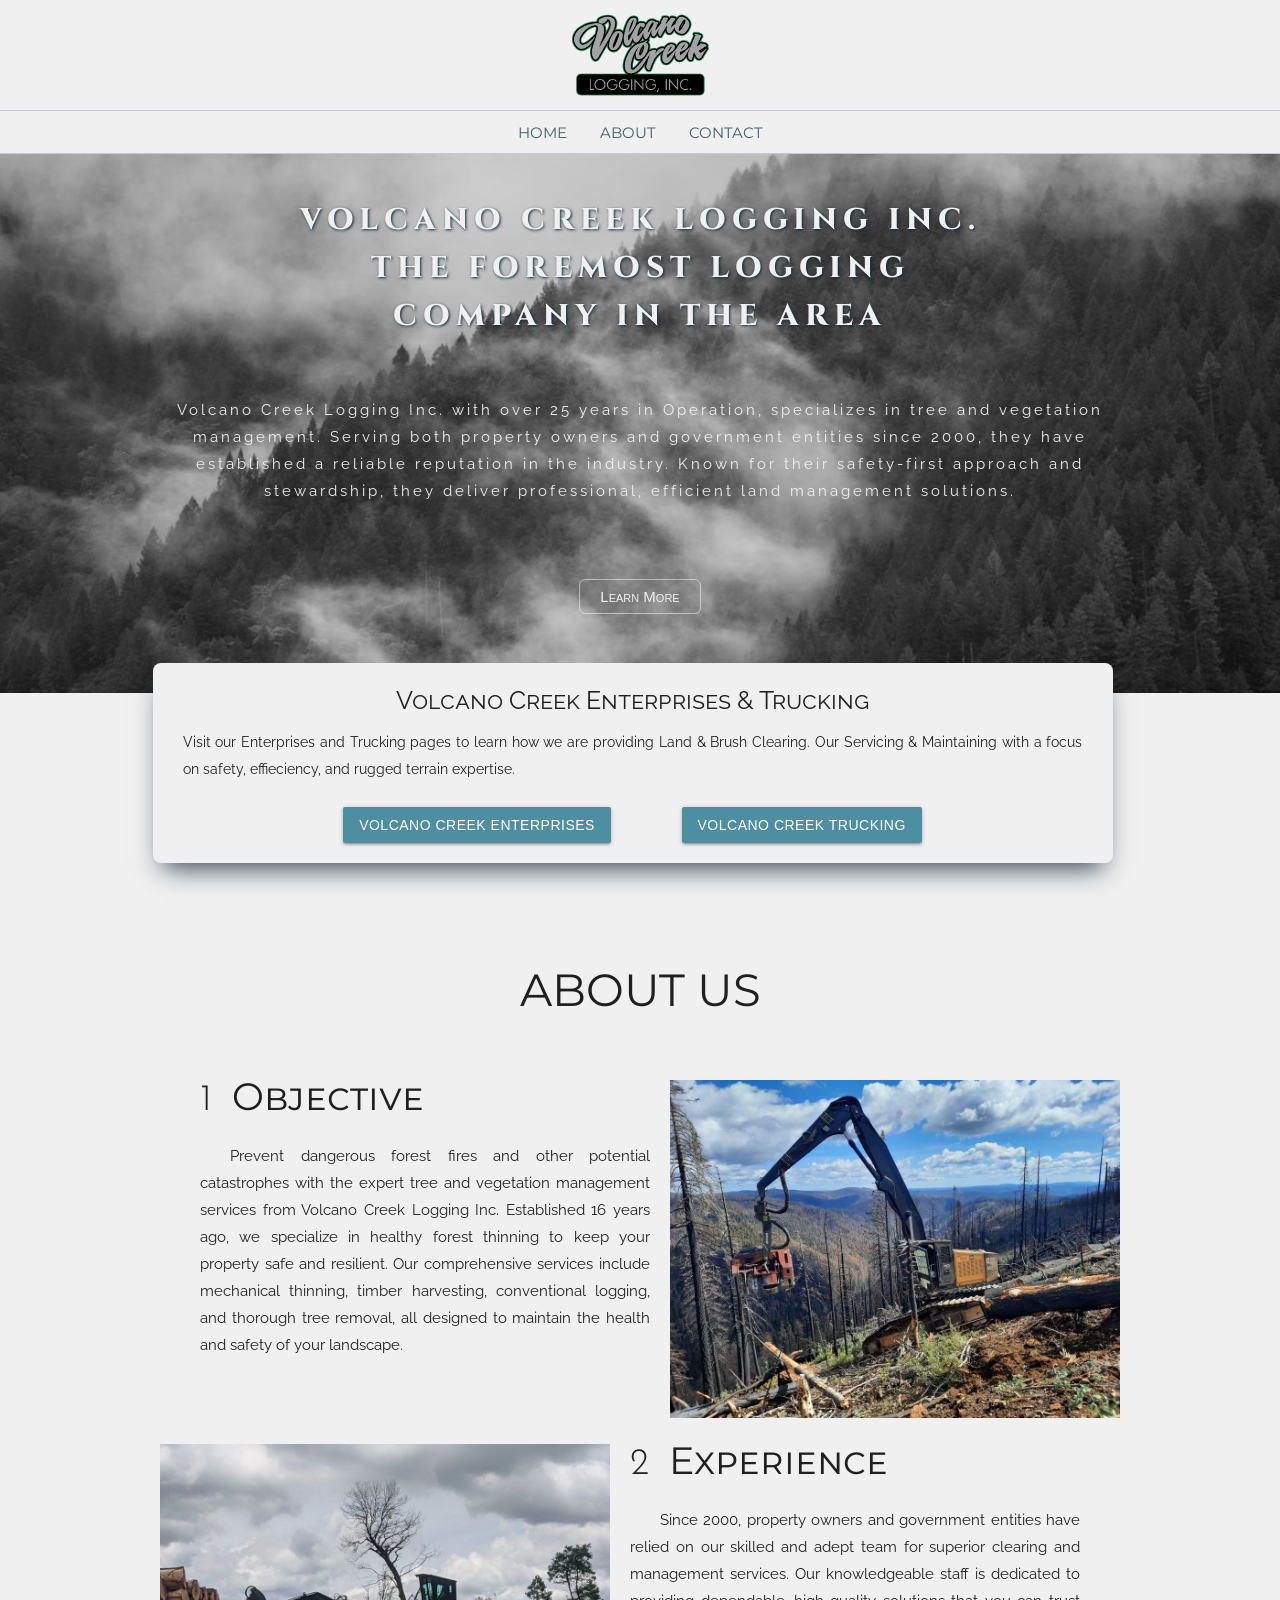
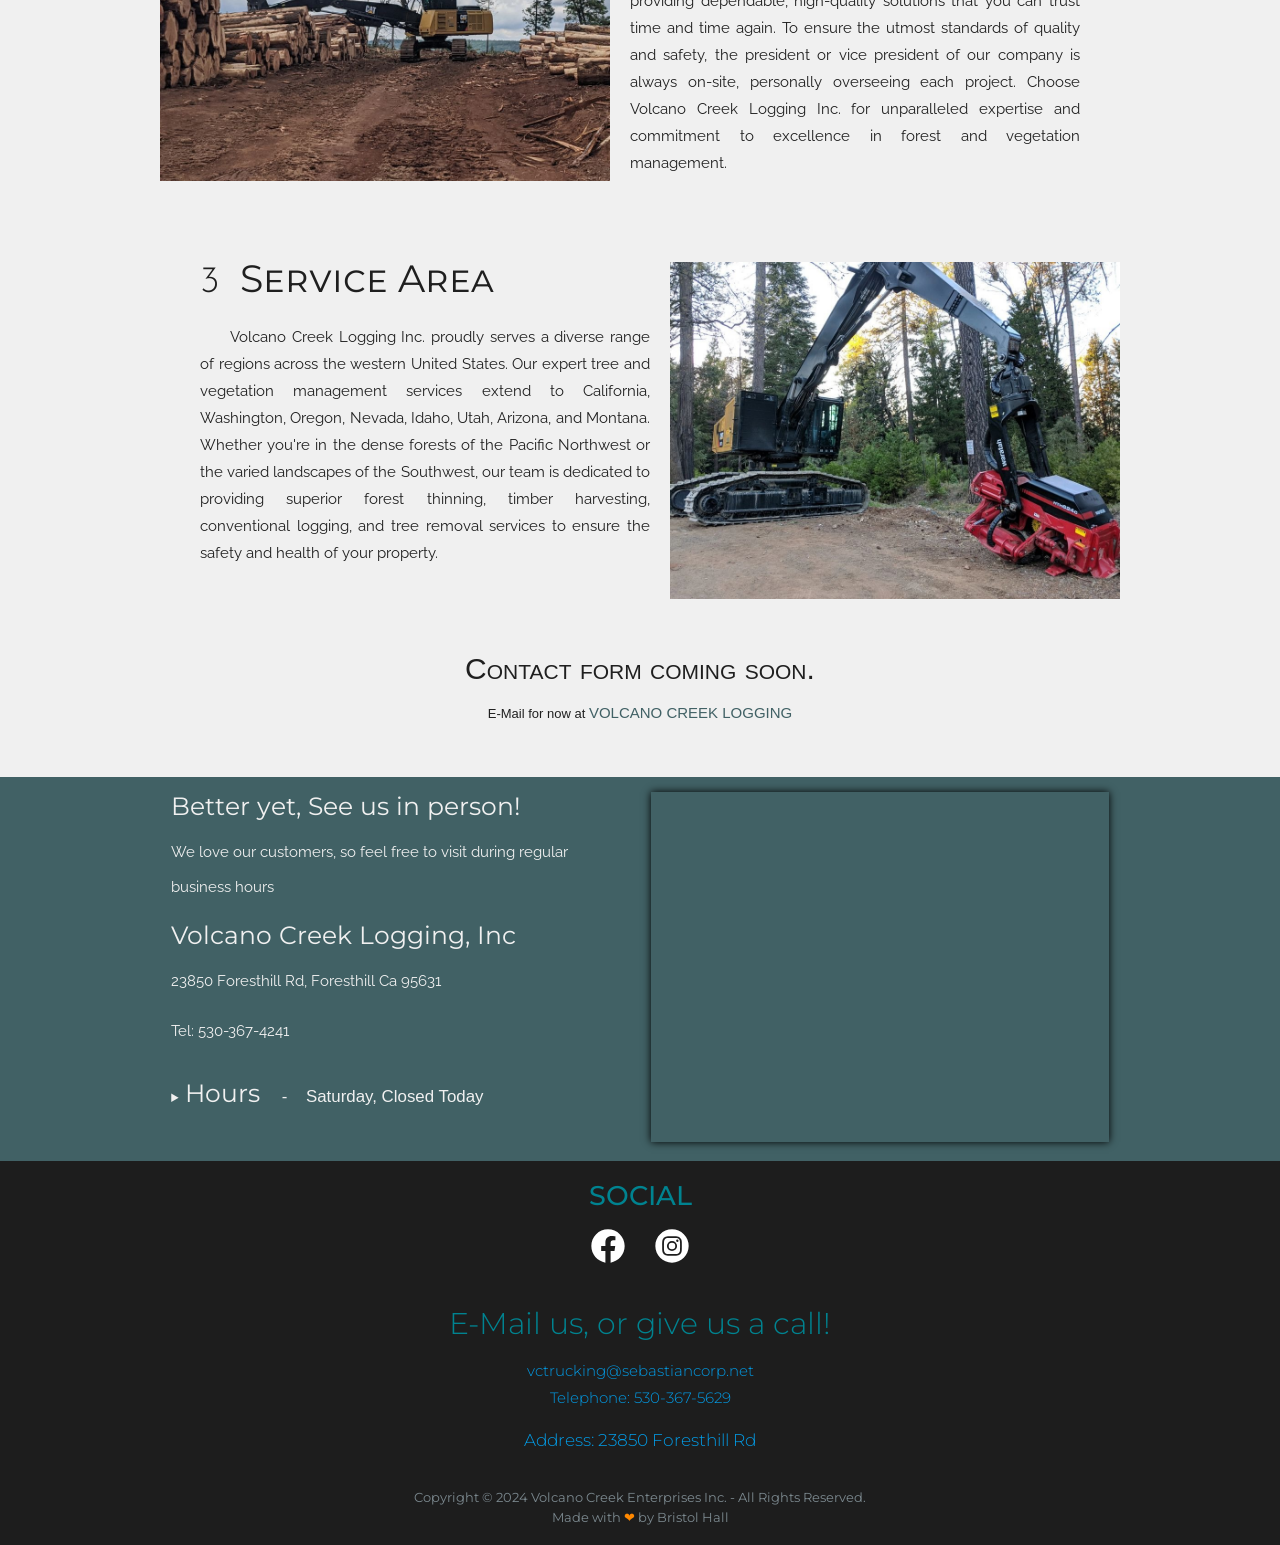
==== commit ddc3a379: "none" ====
--- a/index.html
+++ b/index.html
@@ -16,9 +16,7 @@
 <body>
     <header class="header">
         <div class="logo">
-            <a href="../volcano-creek-ent/index.html">
-                <img src="./assets/vc-logging.png" alt="VC Logging Logo">
-            </a>
+            <img src="./assets/vc-logging.png" alt="VC Logging Logo">
         </div>
         <div class="menu">
             <div class="container">
@@ -26,7 +24,7 @@
                     <li class="menu-li"><a class="" href="index.html" active>Home</a></li>
                     <li class="menu-li"><a class="" href="#about">About</a></li>
                     <li class="menu-li"><a class="" href="#contact">Contact</a></li>
-                    <li class="menu-li" style="display: none;"><a href="#">Jobs</a></li>
+                    <!-- <li class="menu-li"><a href="#">Jobs</a></li> -->
                 </ul>
             </div>
         </div>
